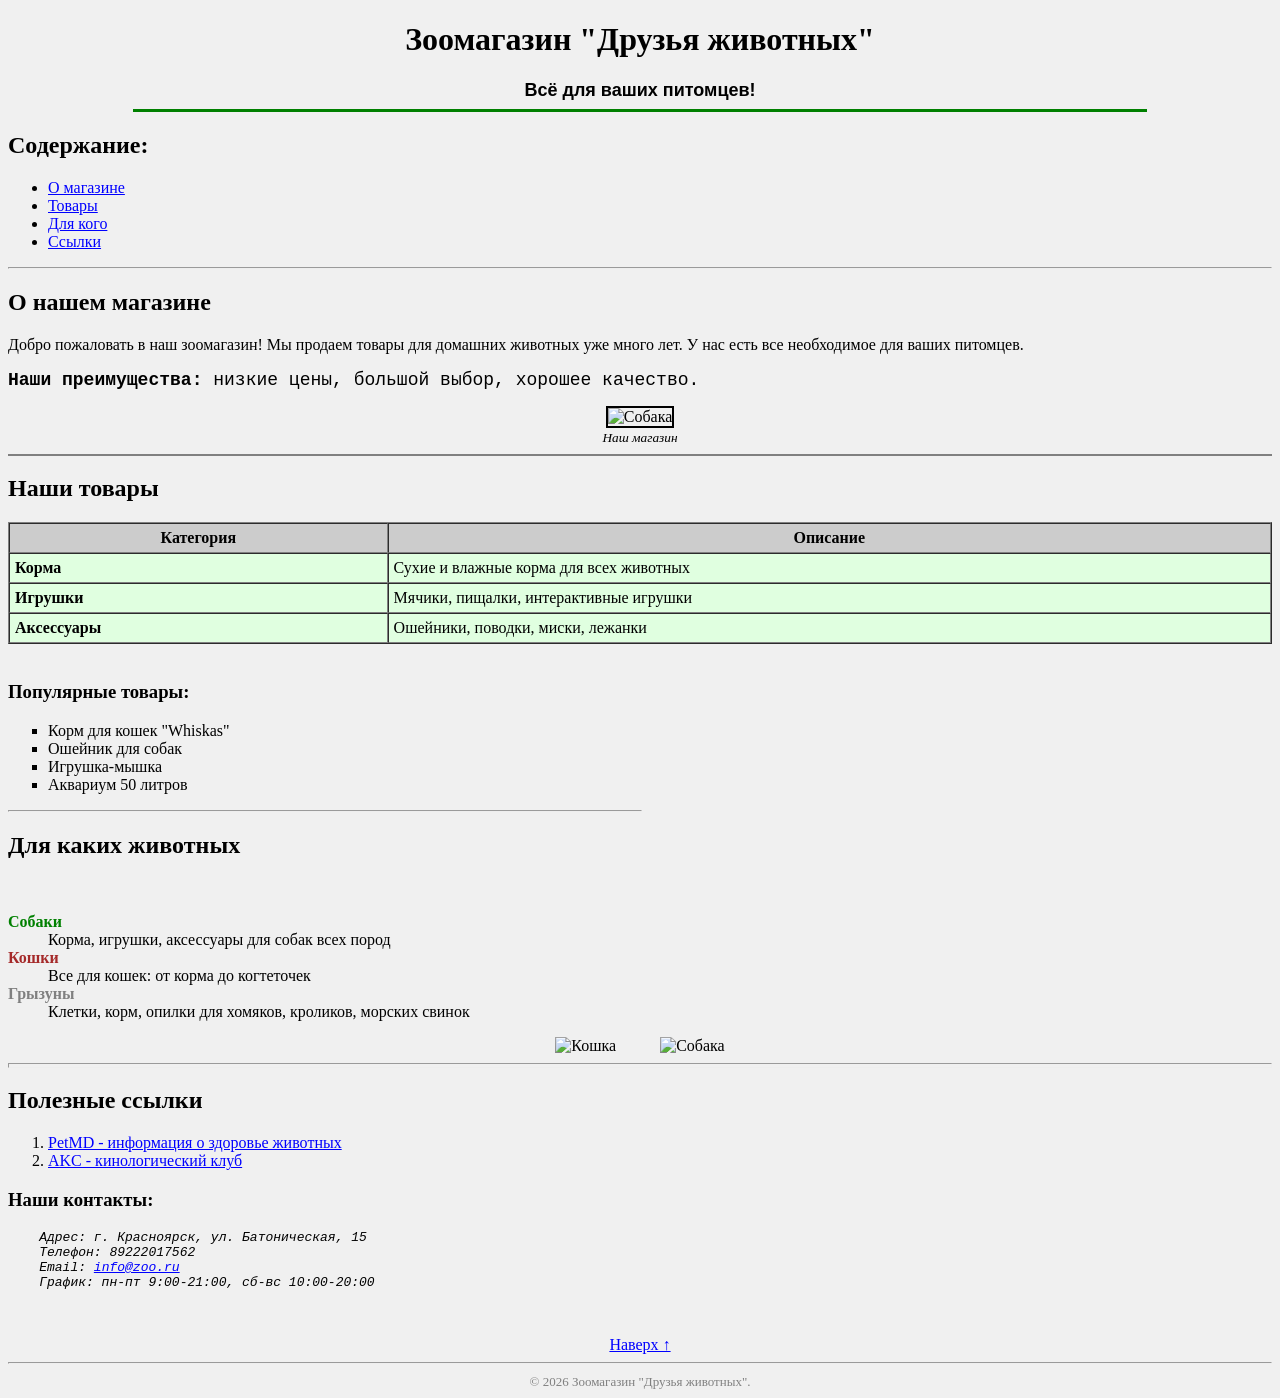
==== main.html @ 1edf0903 "Add files via upload" ====
<!DOCTYPE html>
<html lang="ru">
<head>
    <meta charset="UTF-8">
    <meta name="viewport" content="width=device-width, initial-scale=1.0">
    <title>Зоомагазин - товары для животных</title>
    <meta name="description" content="Зоомагазин товаров для домашних животных">
    <meta name="keywords" content="зоомагазин, корм для животных, товары для питомцев">
</head>
<body bgcolor="#f0f0f0" text="#000000" link="#0000ff" vlink="#800080" alink="#ff0000">

    <center>
        <h1>Зоомагазин "Друзья животных"</h1>
        <font size="4" face="Arial"><b>Всё для ваших питомцев!</b></font>
    </center>
    
    <hr size="3" color="green" width="80%">
    
    <h2>Содержание:</h2>
    <ul>
        <li><a href="#about">О магазине</a></li>
        <li><a href="#products">Товары</a></li>
        <li><a href="#animals">Для кого</a></li>
        <li><a href="#links">Ссылки</a></li>
    </ul>
    
    <hr>
    
    <a name="about"></a>
    <h2>О нашем магазине</h2>
    
    <p align="justify">
        <font face="Times New Roman" size="3">
        Добро пожаловать в наш зоомагазин! Мы продаем товары для домашних животных уже много лет. 
        У нас есть все необходимое для ваших питомцев.
        </font>
    </p>
    
    <p>
        <font face="Courier New" size="4">
        <b>Наши преимущества:</b> низкие цены, большой выбор, хорошее качество.
        </font>
    </p>
    
    <center>
        <img src="https://images.unsplash.com/photo-1583337130417-3346a1be7dee?ixlib=rb-1.2.1&auto=format&fit=crop&w=400&q=80" 
             alt="Собака" width="300" height="200" border="2">
        <br>
        <small><i>Наш магазин</i></small>
    </center>
    
    <hr noshade>
    
    <a name="products"></a>
    <h2>Наши товары</h2>
    
    <table border="1" cellpadding="5" cellspacing="0" width="100%" bgcolor="#e0ffe0">
        <tr bgcolor="#cccccc">
            <th width="30%">Категория</th>
            <th>Описание</th>
        </tr>
        <tr>
            <td valign="top"><b>Корма</b></td>
            <td>Сухие и влажные корма для всех животных</td>
        </tr>
        <tr>
            <td valign="top"><b>Игрушки</b></td>
            <td>Мячики, пищалки, интерактивные игрушки</td>
        </tr>
        <tr>
            <td valign="top"><b>Аксессуары</b></td>
            <td>Ошейники, поводки, миски, лежанки</td>
        </tr>
    </table>
    
    <br>
    
    <h3>Популярные товары:</h3>
    <ul type="square">
        <li>Корм для кошек "Whiskas"</li>
        <li>Ошейник для собак</li>
        <li>Игрушка-мышка</li>
        <li>Аквариум 50 литров</li>
    </ul>
    
    <hr width="50%" align="left">
    
    <a name="animals"></a>
    <h2>Для каких животных</h2>
        
    <br>
    
    <dl>
        <dt><font color="green"><b>Собаки</b></font></dt>
        <dd>Корма, игрушки, аксессуары для собак всех пород</dd>
        
        <dt><font color="brown"><b>Кошки</b></font></dt>
        <dd>Все для кошек: от корма до когтеточек</dd>
        
        <dt><font color="gray"><b>Грызуны</b></font></dt>
        <dd>Клетки, корм, опилки для хомяков, кроликов, морских свинок</dd>
    </dl>
    
    <center>
        <img src="https://images.unsplash.com/photo-1596273315327-5f059f4fea97?ixlib=rb-1.2.1&auto=format&fit=crop&w=400&q=80" 
             alt="Кошка" width="250" height="180" hspace="20">
        <img src="https://images.unsplash.com/photo-1552053831-71594a27632d?ixlib=rb-1.2.1&auto=format&fit=crop&w=400&q=80" 
             alt="Собака" width="250" height="180" hspace="20">
    </center>
    
    <hr size="5">
    
    <a name="links"></a>
    <h2>Полезные ссылки</h2>
    
    <ol>
        <li><a href="https://zoozavr.ru/?ysclid=mjo6q8qn0517637417&utm_source=ya&utm_medium=cpc&utm_campaign=Zoozavr_dec_2025&utm_content=dtsmr!zoozvr!Zoozavr_dec_2025!ya!yadir!text!text!rf!unfd_prf_cmp!txt__87r62&utm_term=__87r62&etext=2202.bNH0PA18_cLA_fUuJH8CVXpoG4evdNz3cg1QOn3-uoVmamx2dXNoa2d6Z2d5ZWd5.18112217259b510ba2879f602be8f66ac7eb1b79&yclid=13828645362927403007&ybaip=1" target="_blank">PetMD - информация о здоровье животных</a></li>
        <li><a href="https://www.buddydinner.ru/?etext=2202.bNH0PA18_cLA_fUuJH8CVXpoG4evdNz3cg1QOn3-uoVmamx2dXNoa2d6Z2d5ZWd5.18112217259b510ba2879f602be8f66ac7eb1b79&yclid=3371872622413611007&ybaip=1" target="_blank">AKC - кинологический клуб</a></li>
        
    </ol>
    
    <h3>Наши контакты:</h3>
    <address>
        <pre>
    Адрес: г. Красноярск, ул. Батоническая, 15
    Телефон: 89222017562
    Email: <a href="mailto:info@zoo.ru">info@zoo.ru</a>
    График: пн-пт 9:00-21:00, сб-вс 10:00-20:00
        </pre>
    </address>
    
    <br>
    
    <center>
        <a href="#top">Наверх ↑</a>
    </center>
    
    <hr>
    
    <footer>
        <center>
            <font size="2" color="gray">
                © 2026 Зоомагазин "Друзья животных". <br>
                
            </font>
        </center>
    </footer>

</body>
</html>
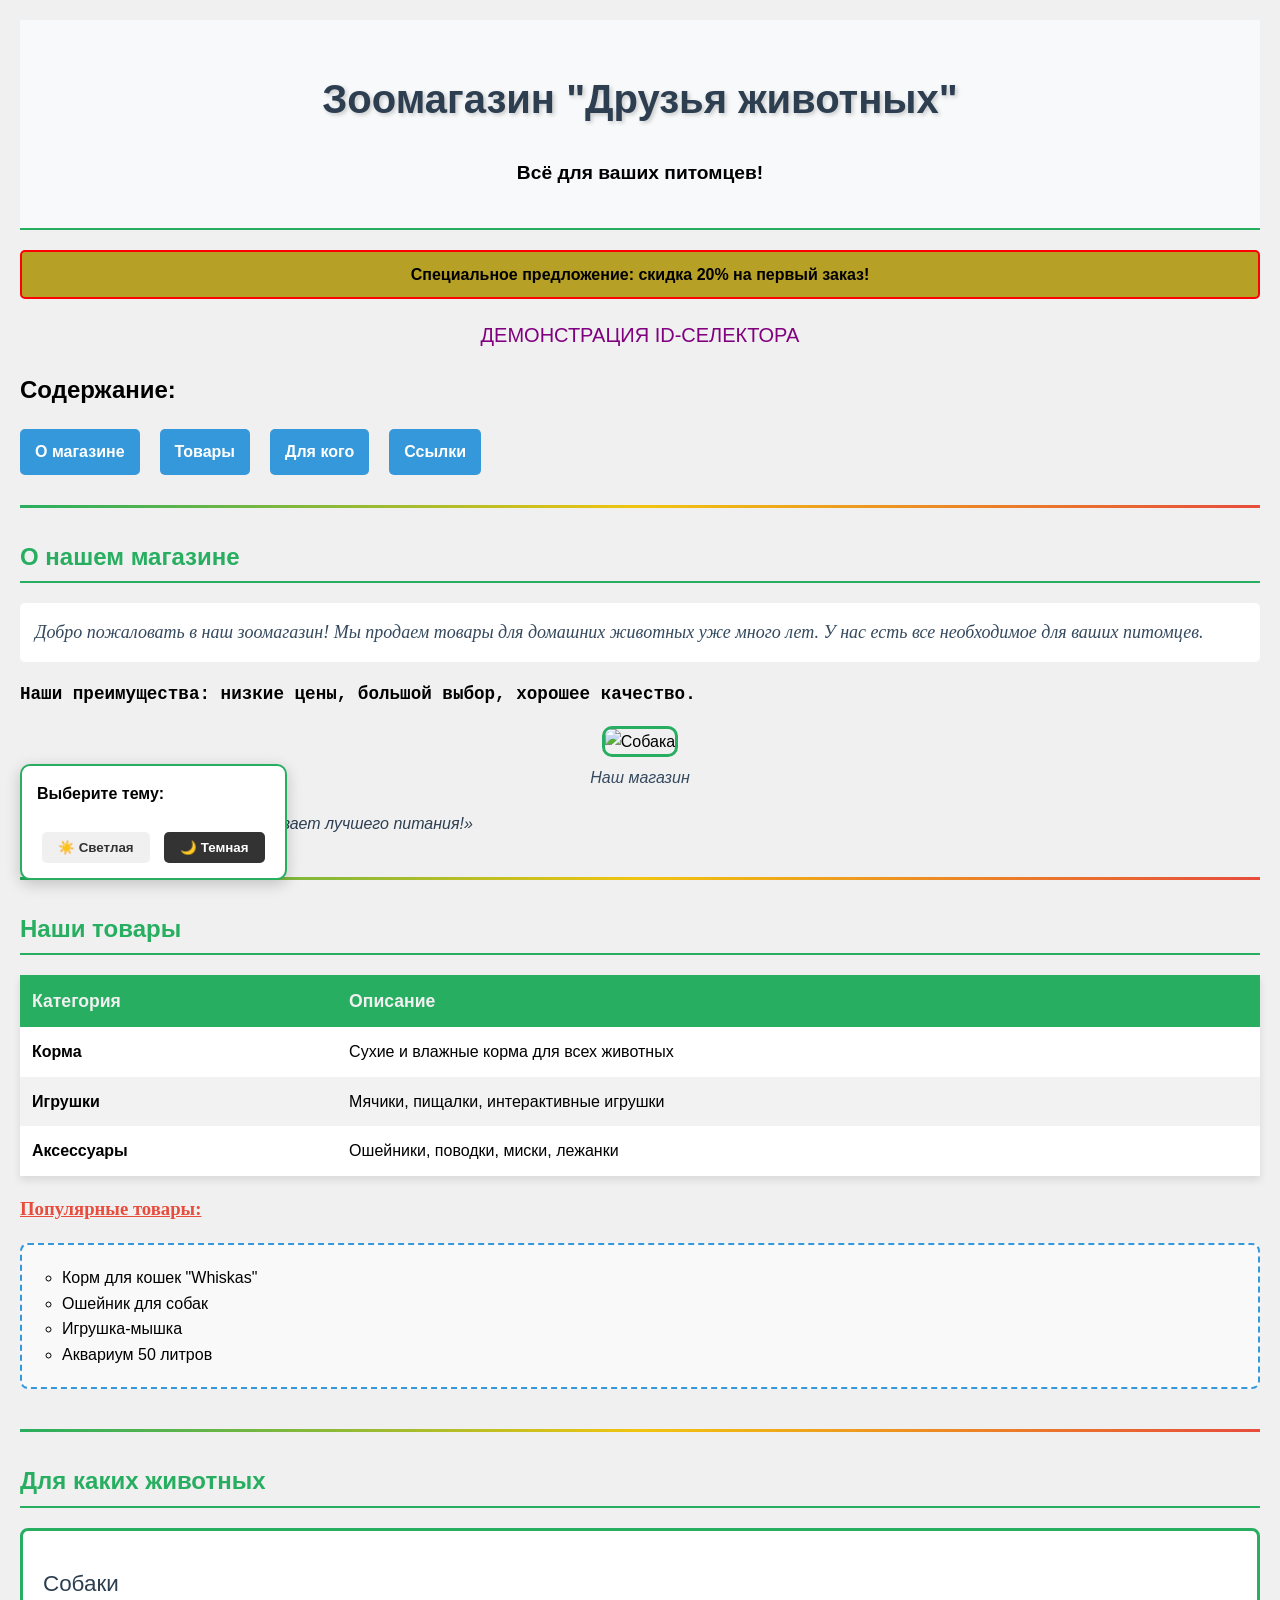
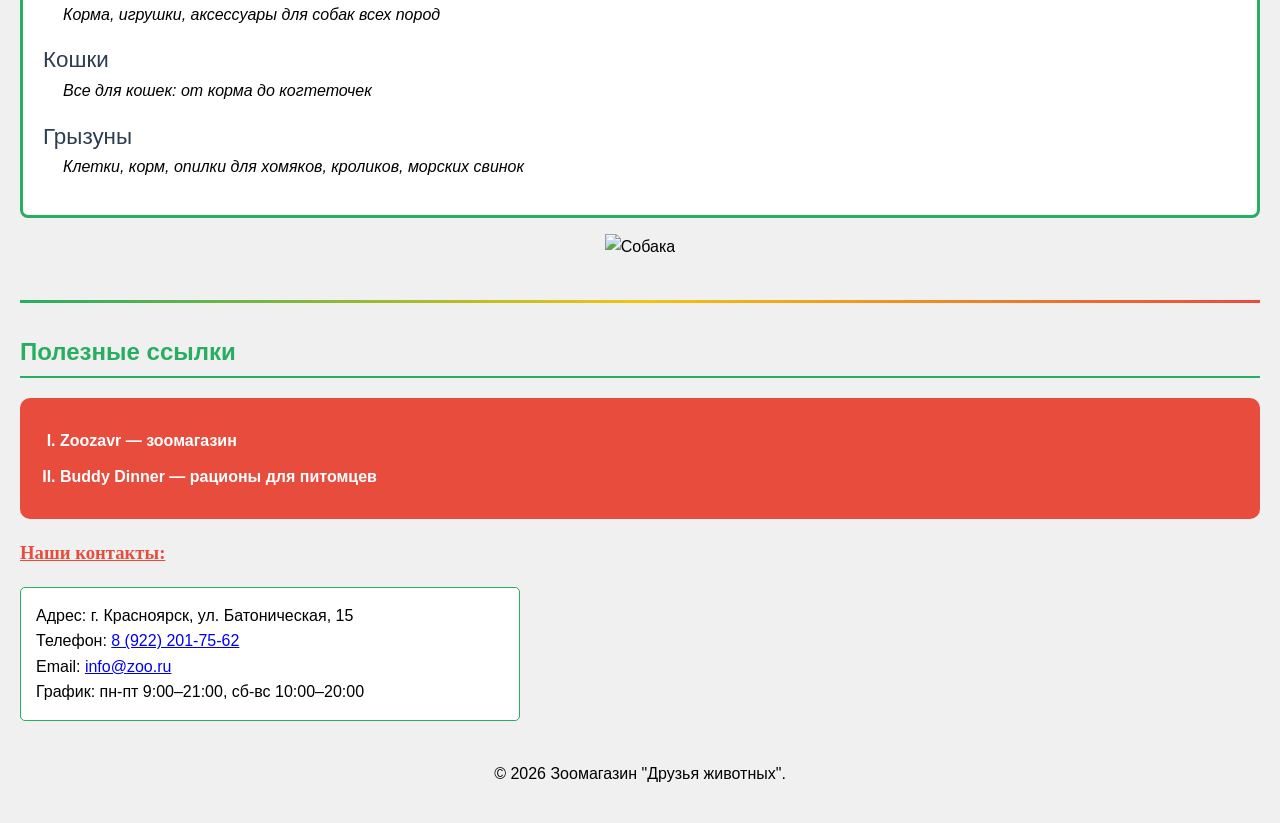
==== commit 96b27d3b: "Add files via upload" ====
--- a/main.html
+++ b/main.html
@@ -3,148 +3,235 @@
 <head>
     <meta charset="UTF-8">
     <meta name="viewport" content="width=device-width, initial-scale=1.0">
-    <title>Зоомагазин - товары для животных</title>
+    <title>Зоомагазин — товары для животных</title>
     <meta name="description" content="Зоомагазин товаров для домашних животных">
     <meta name="keywords" content="зоомагазин, корм для животных, товары для питомцев">
+
+    <!-- 
+        ✅ УСЛОВИЕ 1: СВЯЗЫВАНИЕ ВНЕШНЕГО СТИЛЕВОГО ФАЙЛА 
+        (style.css подключён как основной)
+    -->
+    <link rel="stylesheet" href="style.css" id="theme-stylesheet">
+
+    <!-- Иконки для кнопки "наверх" -->
+    <link rel="stylesheet" href="https://cdnjs.cloudflare.com/ajax/libs/font-awesome/6.5.0/css/all.min.css">
+
+    <!-- 
+        ✅ УСЛОВИЕ 7: ВНЕДРЕНИЕ СТИЛЕЙ (внутри <style>)
+        Добавим уникальный стиль прямо в head
+    -->
+    <style>
+        /* ✅ УСЛОВИЕ 6: СЕЛЕКТОР ПО ЭЛЕМЕНТУ */
+        blockquote {
+            font-style: italic;
+            border-left: 4px solid #27ae60;
+            padding-left: 15px;
+            color: #2c3e50;
+            margin: 20px 0;
+        }
+
+        /* ✅ УСЛОВИЕ 6: КОМБИНИРОВАННЫЙ СЕЛЕКТОР */
+        .section h3 {
+            color: #e74c3c;
+            font-family: 'Georgia', serif;
+            text-decoration: underline;
+        }
+    </style>
 </head>
-<body bgcolor="#f0f0f0" text="#000000" link="#0000ff" vlink="#800080" alink="#ff0000">
-
-    <center>
-        <h1>Зоомагазин "Друзья животных"</h1>
-        <font size="4" face="Arial"><b>Всё для ваших питомцев!</b></font>
-    </center>
-    
-    <hr size="3" color="green" width="80%">
-    
+<body>
+
+<!-- 
+    ✅ УСЛОВИЕ 7: ВСТРАИВАНИЕ СТИЛЕЙ (инлайн-стиль)
+    Применим напрямую к одному элементу
+-->
+<header class="header" style="background-color: #f8f9fa; padding: 20px 0; border-bottom: 2px solid #27ae60;">
+    <h1>Зоомагазин "Друзья животных"</h1>
+    <p class="tagline"><strong>Всё для ваших питомцев!</strong></p>
+</header>
+
+<div class="special-offer">
+    Специальное предложение: скидка 20% на первый заказ!
+</div>
+
+<!-- 
+    ✅ УСЛОВИЕ 6: СЕЛЕКТОР ПО ИДЕНТИФИКАТОРУ (ID)
+    В style.css есть правило для #demo-id
+-->
+<div id="demo-id" class="demo-id">
+    Демонстрация ID-селектора
+</div>
+
+<nav class="toc">
     <h2>Содержание:</h2>
+    <!-- 
+        ✅ УСЛОВИЕ 5: НЕНУМЕРОВАННЫЙ СПИСОК + УСЛОВИЕ 6: СЕЛЕКТОР ПО КЛАССУ (.toc ul)
+    -->
     <ul>
         <li><a href="#about">О магазине</a></li>
         <li><a href="#products">Товары</a></li>
         <li><a href="#animals">Для кого</a></li>
         <li><a href="#links">Ссылки</a></li>
     </ul>
-    
-    <hr>
-    
-    <a name="about"></a>
+</nav>
+
+<hr>
+
+<section id="about" class="section">
     <h2>О нашем магазине</h2>
-    
-    <p align="justify">
-        <font face="Times New Roman" size="3">
+    <!-- 
+        ✅ УСЛОВИЕ 2, 3, 4: изменение текста, фона, шрифта через класс .welcome
+        (стили в style.css)
+    -->
+    <p class="welcome">
         Добро пожаловать в наш зоомагазин! Мы продаем товары для домашних животных уже много лет. 
         У нас есть все необходимое для ваших питомцев.
-        </font>
     </p>
-    
-    <p>
-        <font face="Courier New" size="4">
-        <b>Наши преимущества:</b> низкие цены, большой выбор, хорошее качество.
-        </font>
+    <p class="advantages">
+        <strong>Наши преимущества:</strong> низкие цены, большой выбор, хорошее качество.
     </p>
-    
-    <center>
+    <figure class="center">
         <img src="https://images.unsplash.com/photo-1583337130417-3346a1be7dee?ixlib=rb-1.2.1&auto=format&fit=crop&w=400&q=80" 
-             alt="Собака" width="300" height="200" border="2">
-        <br>
-        <small><i>Наш магазин</i></small>
-    </center>
-    
-    <hr noshade>
-    
-    <a name="products"></a>
+             alt="Собака" width="300" height="200">
+        <figcaption>Наш магазин</figcaption>
+    </figure>
+
+    <!-- 
+        ✅ УСЛОВИЕ 2, 3, 4: дополнительный пример — цитата с уникальным оформлением
+    -->
+    <blockquote>
+        «Лучший друг человека заслуживает лучшего питания!»
+    </blockquote>
+</section>
+
+<hr>
+
+<section id="products" class="section">
     <h2>Наши товары</h2>
-    
-    <table border="1" cellpadding="5" cellspacing="0" width="100%" bgcolor="#e0ffe0">
-        <tr bgcolor="#cccccc">
-            <th width="30%">Категория</th>
-            <th>Описание</th>
-        </tr>
-        <tr>
-            <td valign="top"><b>Корма</b></td>
-            <td>Сухие и влажные корма для всех животных</td>
-        </tr>
-        <tr>
-            <td valign="top"><b>Игрушки</b></td>
-            <td>Мячики, пищалки, интерактивные игрушки</td>
-        </tr>
-        <tr>
-            <td valign="top"><b>Аксессуары</b></td>
-            <td>Ошейники, поводки, миски, лежанки</td>
-        </tr>
+    <table>
+        <thead>
+            <tr>
+                <th>Категория</th>
+                <th>Описание</th>
+            </tr>
+        </thead>
+        <tbody>
+            <tr><td><strong>Корма</strong></td><td>Сухие и влажные корма для всех животных</td></tr>
+            <tr><td><strong>Игрушки</strong></td><td>Мячики, пищалки, интерактивные игрушки</td></tr>
+            <tr><td><strong>Аксессуары</strong></td><td>Ошейники, поводки, миски, лежанки</td></tr>
+        </tbody>
     </table>
-    
-    <br>
-    
+
     <h3>Популярные товары:</h3>
-    <ul type="square">
+    <!-- 
+        ✅ УСЛОВИЕ 5: НЕНУМЕРОВАННЫЙ СПИСОК с классом .popular-products
+    -->
+    <ul class="popular-products">
         <li>Корм для кошек "Whiskas"</li>
         <li>Ошейник для собак</li>
         <li>Игрушка-мышка</li>
         <li>Аквариум 50 литров</li>
     </ul>
-    
-    <hr width="50%" align="left">
-    
-    <a name="animals"></a>
+</section>
+
+<hr>
+
+<section id="animals" class="section">
     <h2>Для каких животных</h2>
-        
-    <br>
-    
     <dl>
-        <dt><font color="green"><b>Собаки</b></font></dt>
+        <dt>Собаки</dt>
         <dd>Корма, игрушки, аксессуары для собак всех пород</dd>
-        
-        <dt><font color="brown"><b>Кошки</b></font></dt>
+        <dt>Кошки</dt>
         <dd>Все для кошек: от корма до когтеточек</dd>
-        
-        <dt><font color="gray"><b>Грызуны</b></font></dt>
+        <dt>Грызуны</dt>
         <dd>Клетки, корм, опилки для хомяков, кроликов, морских свинок</dd>
     </dl>
+
+    <div class="animal-images center">
     
-    <center>
-        <img src="https://images.unsplash.com/photo-1596273315327-5f059f4fea97?ixlib=rb-1.2.1&auto=format&fit=crop&w=400&q=80" 
-             alt="Кошка" width="250" height="180" hspace="20">
         <img src="https://images.unsplash.com/photo-1552053831-71594a27632d?ixlib=rb-1.2.1&auto=format&fit=crop&w=400&q=80" 
-             alt="Собака" width="250" height="180" hspace="20">
-    </center>
-    
-    <hr size="5">
-    
-    <a name="links"></a>
+             alt="Собака" width="250" height="180">
+    </div>
+</section>
+
+<hr>
+
+<section id="links" class="section">
     <h2>Полезные ссылки</h2>
-    
+    <!-- 
+        ✅ УСЛОВИЕ 5: НУМЕРОВАННЫЙ СПИСОК (ol) + УСЛОВИЕ 6: селектор ol в style.css
+    -->
     <ol>
-        <li><a href="https://zoozavr.ru/?ysclid=mjo6q8qn0517637417&utm_source=ya&utm_medium=cpc&utm_campaign=Zoozavr_dec_2025&utm_content=dtsmr!zoozvr!Zoozavr_dec_2025!ya!yadir!text!text!rf!unfd_prf_cmp!txt__87r62&utm_term=__87r62&etext=2202.bNH0PA18_cLA_fUuJH8CVXpoG4evdNz3cg1QOn3-uoVmamx2dXNoa2d6Z2d5ZWd5.18112217259b510ba2879f602be8f66ac7eb1b79&yclid=13828645362927403007&ybaip=1" target="_blank">PetMD - информация о здоровье животных</a></li>
-        <li><a href="https://www.buddydinner.ru/?etext=2202.bNH0PA18_cLA_fUuJH8CVXpoG4evdNz3cg1QOn3-uoVmamx2dXNoa2d6Z2d5ZWd5.18112217259b510ba2879f602be8f66ac7eb1b79&yclid=3371872622413611007&ybaip=1" target="_blank">AKC - кинологический клуб</a></li>
-        
+        <li><a href="https://zoozavr.ru/" target="_blank" rel="noopener">Zoozavr — зоомагазин</a></li>
+        <li><a href="https://www.buddydinner.ru/" target="_blank" rel="noopener">Buddy Dinner — рационы для питомцев</a></li>
     </ol>
-    
+
     <h3>Наши контакты:</h3>
-    <address>
-        <pre>
-    Адрес: г. Красноярск, ул. Батоническая, 15
-    Телефон: 89222017562
-    Email: <a href="mailto:info@zoo.ru">info@zoo.ru</a>
-    График: пн-пт 9:00-21:00, сб-вс 10:00-20:00
-        </pre>
+    <address class="contacts">
+        Адрес: г. Красноярск, ул. Батоническая, 15<br>
+        Телефон: <a href="tel:+79222017562">8 (922) 201-75-62</a><br>
+        Email: <a href="mailto:info@zoo.ru">info@zoo.ru</a><br>
+        График: пн-пт 9:00–21:00, сб-вс 10:00–20:00
     </address>
-    
-    <br>
-    
-    <center>
-        <a href="#top">Наверх ↑</a>
-    </center>
-    
-    <hr>
-    
-    <footer>
-        <center>
-            <font size="2" color="gray">
-                © 2026 Зоомагазин "Друзья животных". <br>
-                
-            </font>
-        </center>
-    </footer>
-
+</section>
+
+<a href="#" class="back-to-top" title="Наверх">
+    <i class="fas fa-arrow-up"></i>
+</a>
+
+<footer class="footer">
+    <p align = 'center'>© 2026 Зоомагазин "Друзья животных".</p>
+</footer>
+
+<!-- 
+    ✅ УСЛОВИЕ 8: ПЕРЕКЛЮЧЕНИЕ МЕЖДУ ДВУМЯ СТИЛЕВЫМИ ФАЙЛАМИ
+    Основной: style.css
+    Альтернативный: style-alternative.css
+-->
+<div class="theme-switcher">
+    <strong>Выберите тему:</strong><br><br>
+    <button class="theme-btn light" onclick="setTheme('light')">☀️ Светлая</button>
+    <button class="theme-btn dark" onclick="setTheme('dark')">🌙 Темная</button>
+</div>
+
+<script>
+    function setTheme(theme) {
+        const stylesheet = document.getElementById('theme-stylesheet');
+        if (theme === 'dark') {
+            stylesheet.href = 'style-alternative.css'; 
+        } else {
+            stylesheet.href = 'style.css'; 
+        }
+        localStorage.setItem('site-theme', theme);
+    }
+
+    window.onload = () => {
+        const saved = localStorage.getItem('site-theme');
+        if (saved === 'dark') {
+            document.getElementById('theme-stylesheet').href = 'style-alternative.css';
+        }
+    };
+
+   // Плавная прокрутка наверх
+document.querySelector('.back-to-top').addEventListener('click', function(e) {
+    e.preventDefault();
+    window.scrollTo({
+        top: 0,
+        behavior: 'smooth'
+    });
+});
+
+// Показ/скрытие кнопки при скролле
+window.addEventListener('scroll', function() {
+    const button = document.querySelector('.back-to-top');
+    if (window.scrollY > 300) {
+        button.style.display = 'flex'; // ← важно: не 'block', а 'flex'!
+    } else {
+        button.style.display = 'none';
+    }
+});
+</script>
+    <a href="#" class="back-to-top" title="Наверх">
+    <i class="fas fa-arrow-up"></i>
+</a>
 </body>
 </html>
--- a/style.css
+++ b/style.css
@@ -0,0 +1,334 @@
+/* ===== БАЗОВЫЕ ПЕРЕМЕННЫЕ (светлая тема) ===== */
+:root {
+    --bg: #f0f0f0;
+    --text: #000000;
+    --text-secondary: #34495e;
+    --accent: #27ae60;
+    --accent-light: #2c3e50;
+    --card-bg: #fff;
+    --card-border: #27ae60;
+    --link: #2980b9;
+    --link-hover: #e74c3c;
+    --table-header: #27ae60;
+    --table-even: #f2f2f2;
+    --hr-gradient: linear-gradient(to right, #27ae60, #f1c40f, #e74c3c);
+}
+
+/* ===== ТЁМНАЯ ТЕМА (переопределяем переменные) ===== */
+.dark-theme {
+    --bg: #1a1a1a;
+    --text: #e0e0e0;
+    --text-secondary: #b0b0b0;
+    --accent: #03dac6;
+    --accent-light: #bb86fc;
+    --card-bg: #2d2d2d;
+    --card-border: #bb86fc;
+    --link: #bb86fc;
+    --link-hover: #03dac6;
+    --table-header: #bb86fc;
+    --table-even: #333333;
+    --hr-gradient: linear-gradient(to right, #bb86fc, #03dac6, #cf6679);
+}
+
+/* ===== ОБЩИЕ СТИЛИ ===== */
+* {
+    box-sizing: border-box;
+}
+
+body {
+    font-family: Arial, sans-serif;
+    line-height: 1.6;
+    background-color: var(--bg);
+    color: var(--text);
+    margin: 0;
+    padding: 20px;
+}
+
+.header {
+    text-align: center;
+    margin-bottom: 20px;
+}
+
+.header h1 {
+    color: var(--accent-light);
+    font-size: 2.5em;
+    text-shadow: 2px 2px 4px rgba(0,0,0,0.2);
+}
+
+.tagline {
+    font-size: 1.2em;
+    font-weight: bold;
+}
+
+.special-offer {
+    background-color: #b6a025;
+    padding: 10px;
+    text-align: center;
+    border: 2px solid red;
+    font-weight: bold;
+    margin: 20px 0;
+    border-radius: 5px;
+}
+
+.demo-id {
+    color: purple;
+    font-size: 20px;
+    text-transform: uppercase;
+    text-align: center;
+    margin: 15px 0;
+}
+
+hr {
+    border: none;
+    height: 3px;
+    background: var(--hr-gradient);
+    margin: 30px 0;
+}
+
+.section {
+    margin-bottom: 40px;
+}
+
+.section h2 {
+    color: var(--accent);
+    border-bottom: 2px solid var(--accent);
+    padding-bottom: 5px;
+    margin-top: 0;
+}
+
+.welcome {
+    font-family: 'Times New Roman', serif;
+    font-size: 18px;
+    color: var(--text-secondary);
+    background-color: var(--card-bg);
+    padding: 15px;
+    border-radius: 5px;
+    font-style: italic;
+    display: block;
+}
+
+.advantages {
+    font-family: 'Courier New', monospace;
+    font-size: 1.1em;
+    font-weight: bold;
+}
+
+.center {
+    text-align: center;
+}
+
+figure img {
+    border: 3px solid var(--card-border);
+    border-radius: 10px;
+    max-width: 100%;
+    height: auto;
+    transition: transform 0.3s;
+}
+
+figure img:hover {
+    transform: scale(1.05);
+}
+
+figcaption {
+    font-style: italic;
+    margin-top: 8px;
+    color: var(--text-secondary);
+}
+
+/* Таблица */
+table {
+    width: 100%;
+    border-collapse: collapse;
+    box-shadow: 0 4px 8px rgba(0,0,0,0.1);
+    background: var(--card-bg);
+}
+
+table th,
+table td {
+    padding: 12px;
+    text-align: left;
+}
+
+table th {
+    background-color: var(--table-header);
+    color: var(--bg);
+    font-size: 1.1em;
+}
+
+table tr:nth-child(even) {
+    background-color: var(--table-even);
+}
+
+/* Списки */
+.toc ul {
+    list-style: none;
+    padding: 0;
+    display: flex;
+    gap: 20px;
+    flex-wrap: wrap;
+}
+
+.toc li {
+    background-color: #3498db;
+    padding: 10px 15px;
+    border-radius: 5px;
+}
+
+.toc a {
+    color: white !important;
+    text-decoration: none;
+    font-weight: bold;
+}
+
+.popular-products {
+    list-style-type: circle;
+    background-color: #f9f9f9;
+    padding: 20px 40px;
+    border: 2px dashed #3498db;
+    border-radius: 8px;
+}
+
+.dark-theme .popular-products {
+    background-color: var(--card-bg);
+    border-color: var(--card-border);
+}
+
+ol {
+    list-style-type: upper-roman;
+    background-color: #e74c3c;
+    color: white;
+    padding: 20px 40px;
+    border-radius: 10px;
+}
+
+ol li {
+    margin: 10px 0;
+    font-weight: bold;
+}
+
+ol a {
+    color: white !important;
+    text-decoration: none;
+}
+
+ol a:hover {
+    text-decoration: underline;
+    color: #f1c40f !important;
+}
+
+.dark-theme ol {
+    background-color: var(--accent);
+    color: #1a1a1a;
+}
+
+.dark-theme ol a:hover {
+    color: var(--accent-light) !important;
+}
+
+/* Список определений */
+dl {
+    background-color: var(--card-bg);
+    padding: 20px;
+    border: 3px solid var(--card-border);
+    border-radius: 8px;
+}
+
+dt {
+    font-size: 1.4em;
+    margin-top: 15px;
+    color: var(--accent-light);
+}
+
+dd {
+    margin-left: 20px;
+    font-style: italic;
+    margin-bottom: 15px;
+}
+
+/* Контакты */
+.contacts {
+    background-color: var(--card-bg);
+    color: var(--text);
+    padding: 15px;
+    border-radius: 5px;
+    font-style: normal;
+    border: 1px solid var(--card-border);
+    display: inline-block;
+    width: 100%;
+    max-width: 500px;
+}
+
+/* Кнопка "наверх" */
+.back-to-top {
+    position: fixed;
+    bottom: 20px;
+    right: 20px;
+    background: var(--accent);
+    color: white !important;
+    width: 50px;
+    height: 50px;
+    border-radius: 50%;
+    display: none;
+    justify-content: center;
+    align-items: center;
+    text-decoration: none !important;
+    font-size: 20px;
+    box-shadow: 0 4px 10px rgba(0,0,0,0.3);
+    z-index: 1000;
+}
+
+.back-to-top:hover {
+    background: var(--accent-light);
+}
+
+/* Переключатель темы */
+.theme-switcher {
+    position: fixed;
+    bottom: 20px;
+    left: 20px;
+    background: var(--card-bg);
+    padding: 15px;
+    border-radius: 10px;
+    box-shadow: 0 4px 15px rgba(0,0,0,0.2);
+    z-index: 1000;
+    border: 2px solid var(--card-border);
+}
+
+.theme-btn {
+    padding: 8px 16px;
+    margin: 0 5px;
+    border: none;
+    border-radius: 5px;
+    cursor: pointer;
+    font-weight: bold;
+    transition: all 0.3s;
+}
+
+.theme-btn.light {
+    background-color: #f0f0f0;
+    color: #333;
+}
+
+.theme-btn.dark {
+    background-color: #333;
+    color: white;
+}
+
+/* Адаптивность */
+@media (max-width: 768px) {
+    .toc ul {
+        flex-direction: column;
+        align-items: center;
+    }
+
+    .toc li {
+        width: 100%;
+        text-align: center;
+    }
+
+    .animal-images img {
+        width: 100%;
+        height: auto;
+        margin-bottom: 15px;
+    }
+}
